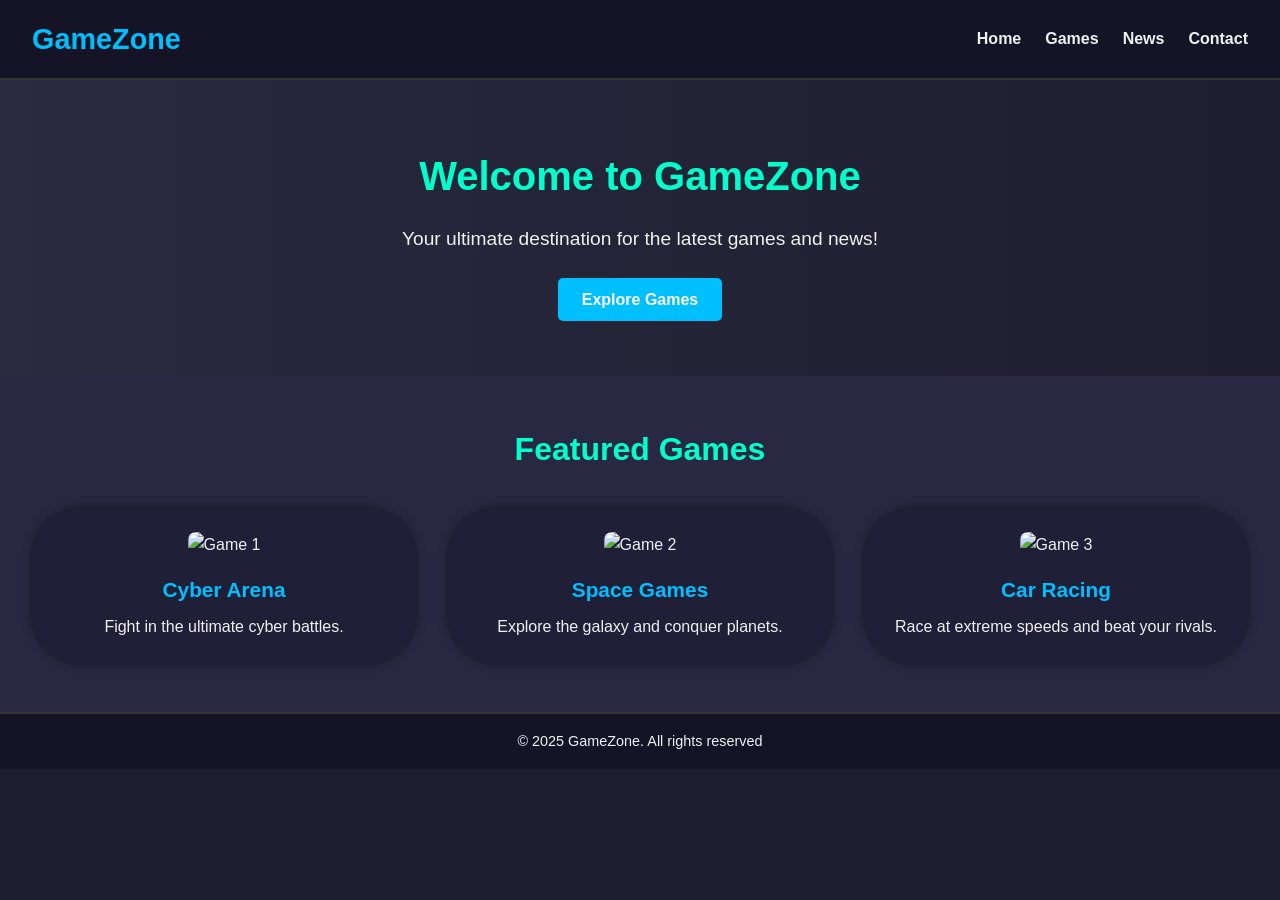
==== index.html @ b1acb47e "Fix footer copyright text by removing the period" ====
<!DOCTYPE html>
<html lang="en">
<head>
    <meta charset="UTF-8">
    <meta name="viewport" content="width=device-width, initial-scale=1.0">
    <title>GameZone - Play Your Favorite Games</title>
    <link rel="stylesheet" href="./styles.css">
</head>
<body>

   
    <header>
        <h1>GameZone</h1>            
                <nav>
                    <ul>
                        <li><a href="index.html">Home</a></li>
                        <li><a href="#games">Games</a></li>
                        <li><a href="#">News</a></li>
                        <li><a href="contact.html">Contact</a></li> 
                    </ul>
                </nav>
    </header>

   
    <section class="hero">
        <h2>Welcome to GameZone</h2>
        <p>Your ultimate destination for the latest games and news!</p>
        <a href="#games" class="btn">Explore Games</a>
    </section>

   
    <section id="games" class="games">
        <h2>Featured Games</h2>
        <div class="game-container">
            <div class="game-card">
                <img src="https://shared.cloudflare.steamstatic.com/store_item_assets/steam/apps/733230/header.jpg?t=1509133639" alt="Game 1">
                <h3>Cyber Arena</h3>
                <p>Fight in the ultimate cyber battles.</p>
            </div>
            <div class="game-card">
                <img src="https://i.ytimg.com/vi/wD1M82fcu6U/hq720.jpg?sqp=-oaymwEhCK4FEIIDSFryq4qpAxMIARUAAAAAGAElAADIQj0AgKJD&rs=AOn4CLAmOKmdAmcY6wsInDK8deARzSvsuQ" alt="Game 2">
                <h3>Space Games</h3>
                <p>Explore the galaxy and conquer planets.</p>
            </div>
            <div class="game-card">
                <img src="https://imgs.crazygames.com/car-games-car-racing-game_16x9/20240628180656/car-games-car-racing-game_16x9-cover?metadata=none&quality=40&width=1200&height=630&fit=crop" alt="Game 3">
                <h3>Car Racing</h3>
                <p>Race at extreme speeds and beat your rivals.</p>
            </div>
        </div>
    </section>

    
    <footer>
        <p>&copy; 2025 GameZone. All rights reserved</p>
    </footer>

    <script src="script.js"></script>
</body>
</html>
---- styles.css ----
/* Reset some defaults */
* {
    margin: 0;
    padding: 0;
    box-sizing: border-box;
}

/* Body and global styles */
body {
    font-family: 'Segoe UI', Tahoma, Geneva, Verdana, sans-serif;
    background-color: #1e1e2f;
    color: #f0f0f0;
    line-height: 1.6;
}

/* Header styles */
header {
    background-color: #141426;
    padding: 1rem 2rem;
    display: flex;
    justify-content: space-between;
    align-items: center;
    border-bottom: 2px solid #333;
}

header h1 {
    font-size: 1.8rem;
    color: #00bfff;
}

nav ul {
    list-style: none;
    display: flex;
    gap: 1.5rem;
}

nav a {
    text-decoration: none;
    color: #f0f0f0;
    font-weight: bold;
    transition: color 0.3s;
}

nav a:hover {
    color: #00bfff;
}

/* Hero section */
.hero {
    text-align: center;
    padding: 4rem 2rem;
    background: linear-gradient(to right, #2a2a40, #1e1e2f);
}

.hero h2 {
    font-size: 2.5rem;
    margin-bottom: 1rem;
    color: #00ffcc;
}

.hero p {
    font-size: 1.2rem;
    margin-bottom: 2rem;
}

.btn {
    background-color: #00bfff;
    color: #fff;
    padding: 0.8rem 1.5rem;
    border: none;
    border-radius: 5px;
    text-decoration: none;
    font-weight: bold;
    transition: background-color 0.3s;
}

.btn:hover {
    background-color: #009acd;
}

/* Games Section */
.games {
    padding: 3rem 2rem;
    background-color: #282842;
}

.games h2 {
    text-align: center;
    font-size: 2rem;
    margin-bottom: 2rem;
    color: #00ffcc;
}

.game-container {
    display: grid;
    grid-template-columns: repeat(auto-fit, minmax(250px, 1fr));
    gap: 2rem;
}
me-card {
    background-color: #1f1f38;
    padding: 1.5rem; /* Added padding value */
    border-radius: 50px;
    text-align: center;
    box-shadow: 0 0 10px rgba(0,0,0,0.5);
    transition: transform 0.3s ease;
}

.game-card:hover {
    transform: translateY(-10px);
}

.game-card img {
    width: 100%;
    height: auto;
    border-radius: 8px;
    margin-bottom: 1rem;
}

.game-card h3 {
    font-size: 1.3rem;
    margin-bottom: 0.5rem;
    color: #00bfff;
}

/* Footer styles */
footer {
    background-color: #141426;
    text-align: center;
    padding: 1rem;
    font-size: 0.9rem;
    border-top: 2px solid #333;
}/* Games Section */
.games {
    padding: 3rem 2rem;
    background-color: #282842;
}

.games h2 {
    text-align: center;
    font-size: 2rem;
    margin-bottom: 2rem;
    color: #00ffcc;
}

.game-container {
    display: grid;
    grid-template-columns: repeat(auto-fit, minmax(250px, 1fr));
    gap: 2rem;
}

.game-card {
    background-color: #1f1f38;
    padding: 1.5rem;
    border-radius: 50px;
    text-align: center;
    box-shadow: 0 0 10px rgba(0, 0, 0, 0.5);
    transition: transform 0.3s ease, box-shadow 0.3s ease;
}

.game-card:hover {
    transform: translateY(-10px);
    box-shadow: 0 0 15px rgba(0, 0, 0, 0.7);
}

.game-card img {
    width: 100%;
    height: auto;
    border-radius: 8px;
    margin-bottom: 1rem;
}

.game-card h3 {
    font-size: 1.3rem;
    margin-bottom: 0.5rem;
    color: #00bfff;
}

/* Contact Section */
.contact {
    padding: 2rem;
    text-align: center;
    background-color: #f9f9f9;
}

.contact h2 {
    font-size: 2rem;
    margin-bottom: 1rem;
    color: #333;
}

.contact p {
    font-size: 1.2rem;
    margin-bottom: 2rem;
    color: #666;
}

.contact-form {
    max-width: 500px;
    margin: 0 auto;
}

.contact-form input,
.contact-form textarea {
    width: 100%;
    padding: 0.8rem;
    margin-bottom: 1rem;
    border: 1px solid #ccc;
    border-radius: 5px;
    font-size: 1rem;
}

.contact-form button {
    display: inline-block;
    padding: 0.8rem 1.5rem;
    background-color: #007bff;
    color: #fff;
    border: none;
    border-radius: 5px;
    font-size: 1rem;
    cursor: pointer;
    transition: background-color 0.3s ease;
}

.contact-form button:hover {
    background-color: #0056b3;
}
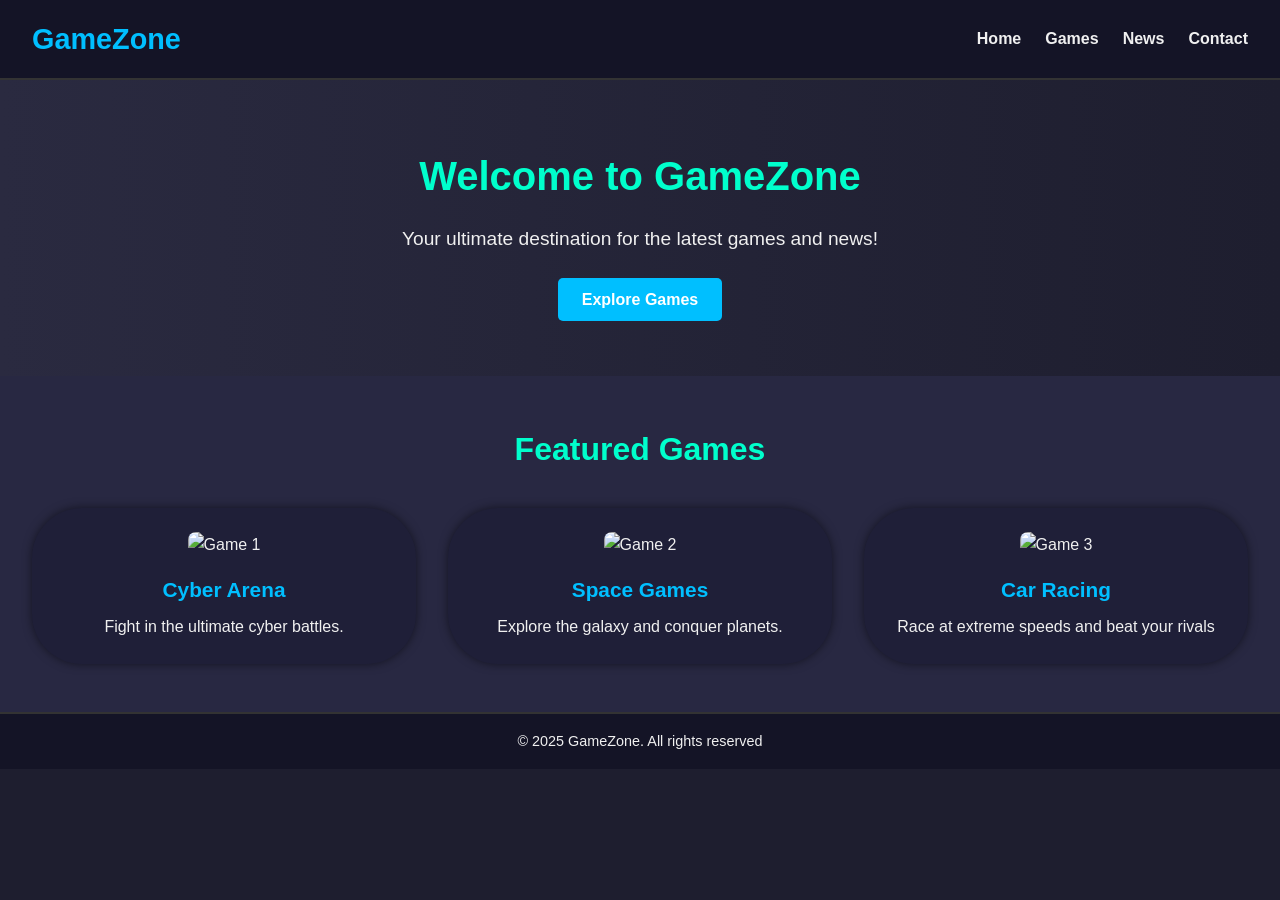
==== commit 54c46a42: "Remove period from game description in Car Racing section" ====
--- a/index.html
+++ b/index.html
@@ -45,7 +45,7 @@
             <div class="game-card">
                 <img src="https://imgs.crazygames.com/car-games-car-racing-game_16x9/20240628180656/car-games-car-racing-game_16x9-cover?metadata=none&quality=40&width=1200&height=630&fit=crop" alt="Game 3">
                 <h3>Car Racing</h3>
-                <p>Race at extreme speeds and beat your rivals.</p>
+                <p>Race at extreme speeds and beat your rivals</p>
             </div>
         </div>
     </section>
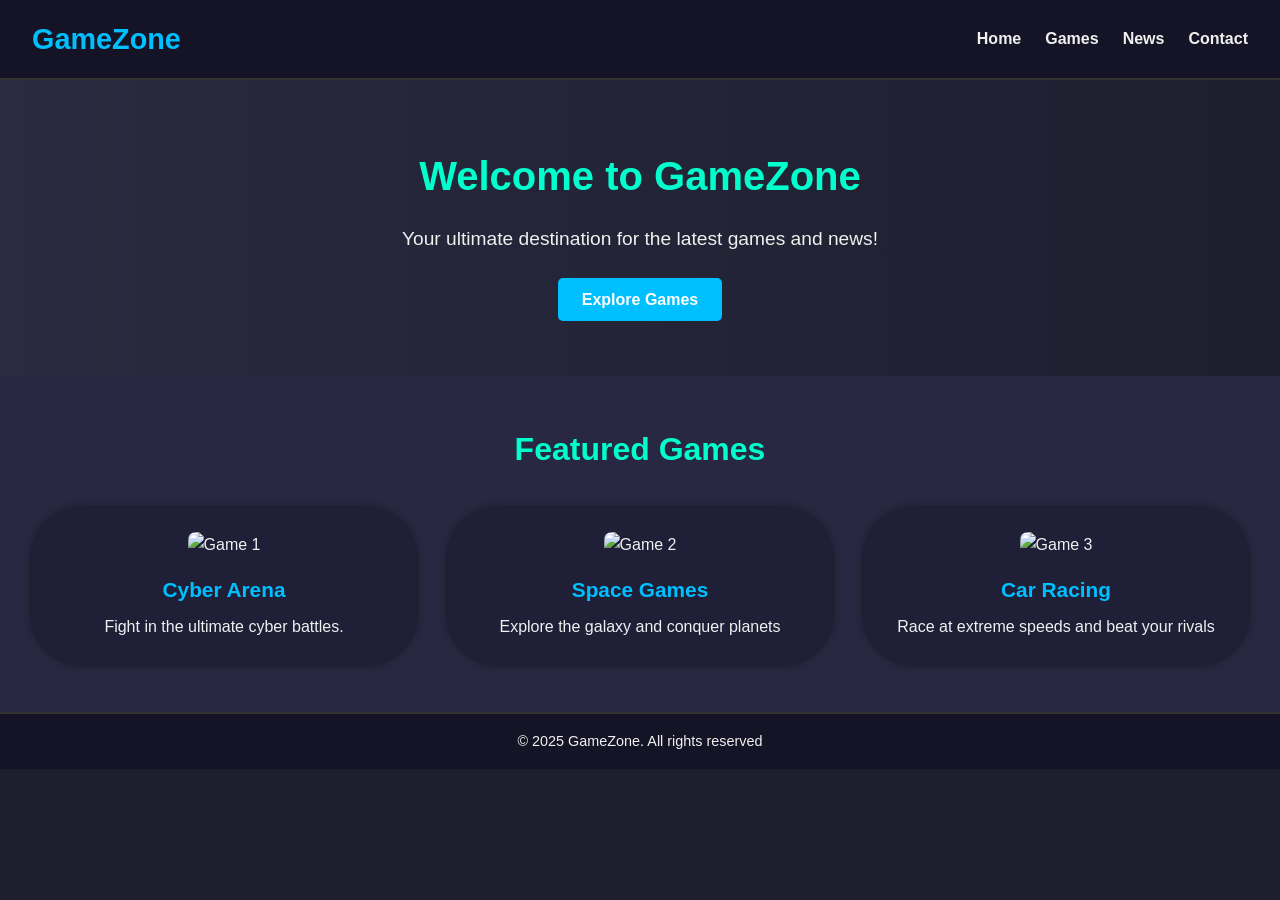
==== commit 1d188fd5: "Remove period from game description in Space Games section" ====
--- a/index.html
+++ b/index.html
@@ -40,7 +40,7 @@
             <div class="game-card">
                 <img src="https://i.ytimg.com/vi/wD1M82fcu6U/hq720.jpg?sqp=-oaymwEhCK4FEIIDSFryq4qpAxMIARUAAAAAGAElAADIQj0AgKJD&rs=AOn4CLAmOKmdAmcY6wsInDK8deARzSvsuQ" alt="Game 2">
                 <h3>Space Games</h3>
-                <p>Explore the galaxy and conquer planets.</p>
+                <p>Explore the galaxy and conquer planets</p>
             </div>
             <div class="game-card">
                 <img src="https://imgs.crazygames.com/car-games-car-racing-game_16x9/20240628180656/car-games-car-racing-game_16x9-cover?metadata=none&quality=40&width=1200&height=630&fit=crop" alt="Game 3">
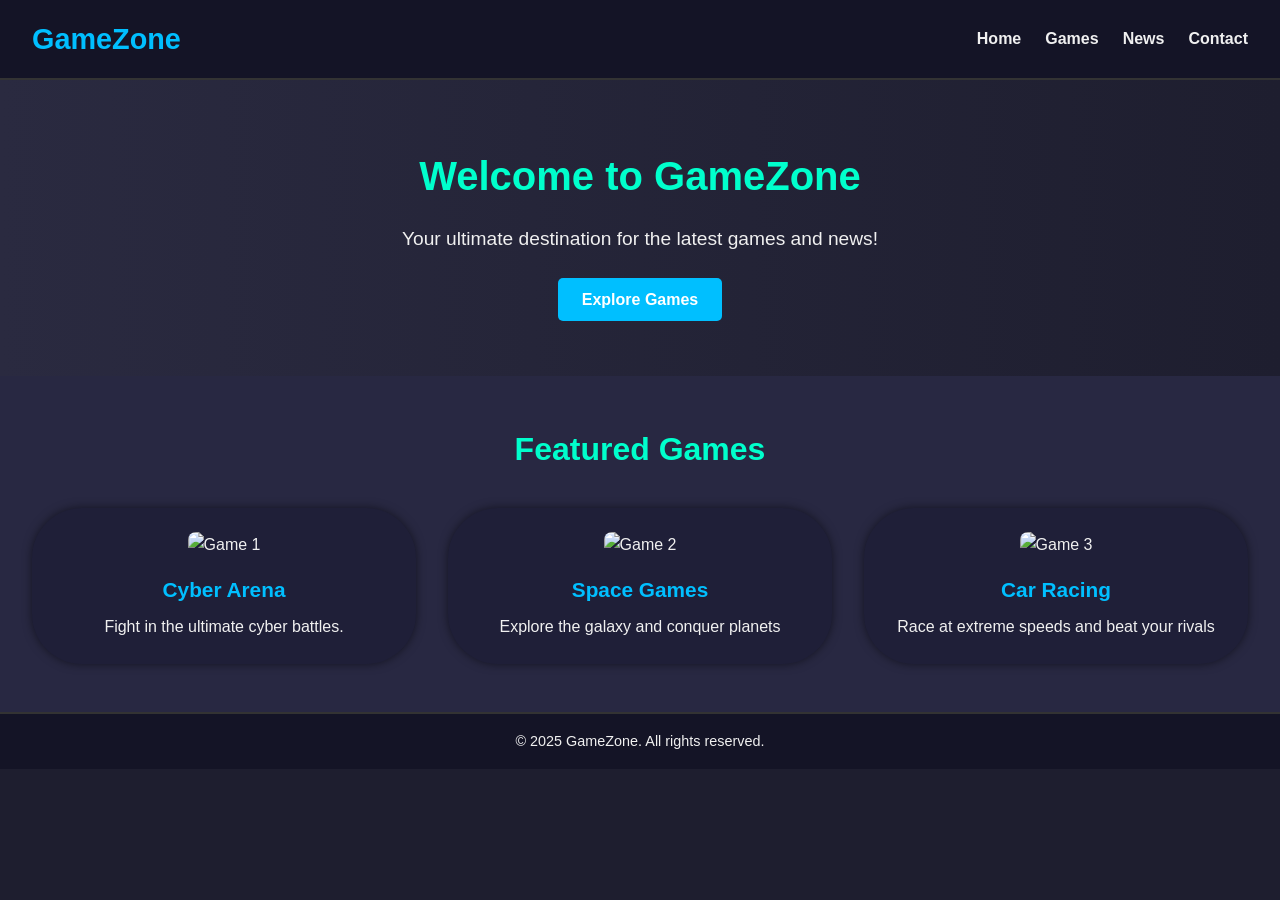
==== commit 93eda59c: "Fix footer copyright text by adding missing period" ====
--- a/index.html
+++ b/index.html
@@ -52,7 +52,7 @@
 
     
     <footer>
-        <p>&copy; 2025 GameZone. All rights reserved</p>
+        <p>&copy; 2025 GameZone. All rights reserved.</p>
     </footer>
 
     <script src="script.js"></script>
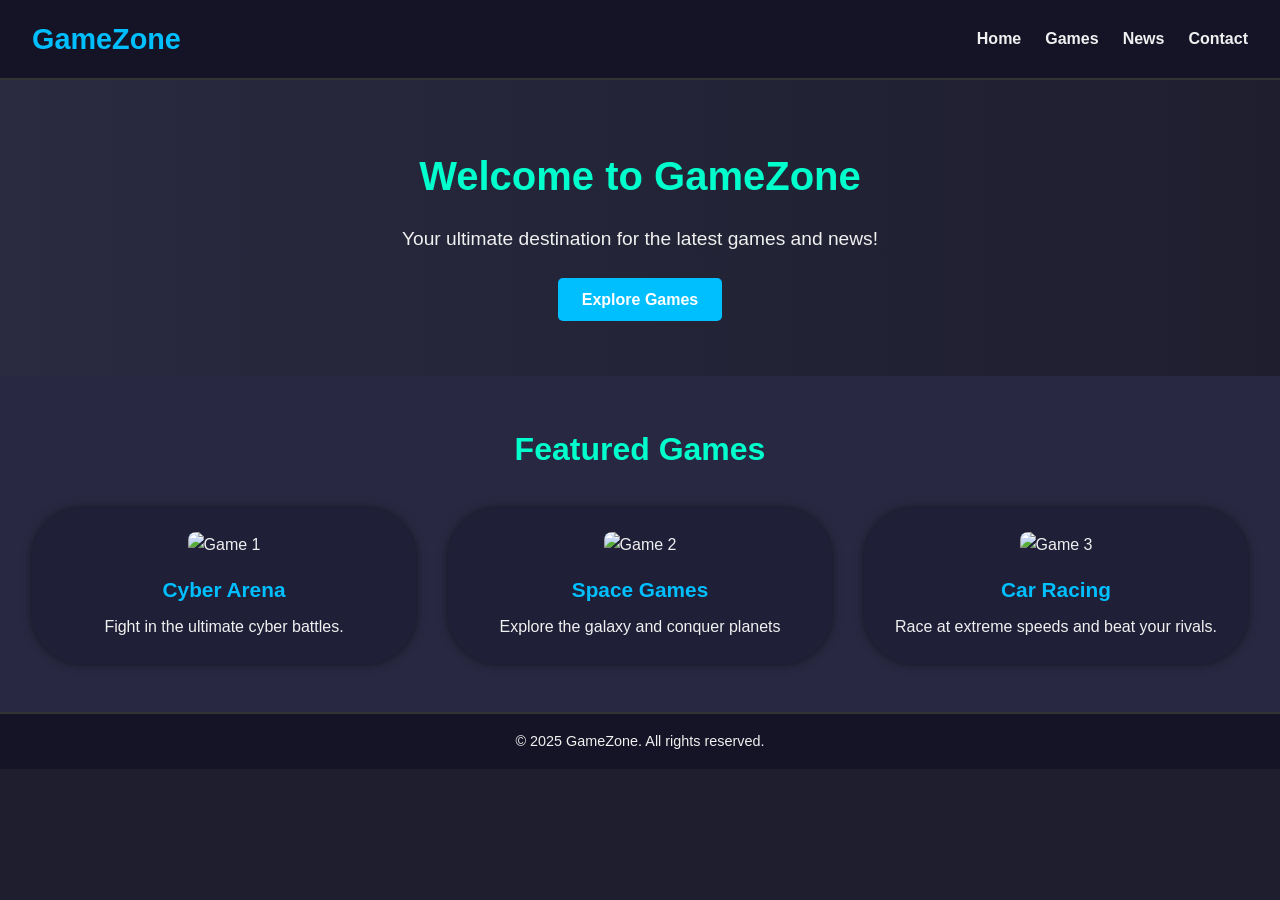
==== commit e2fbc3b9: "Add missing period to game description in Car Racing section" ====
--- a/index.html
+++ b/index.html
@@ -45,7 +45,7 @@
             <div class="game-card">
                 <img src="https://imgs.crazygames.com/car-games-car-racing-game_16x9/20240628180656/car-games-car-racing-game_16x9-cover?metadata=none&quality=40&width=1200&height=630&fit=crop" alt="Game 3">
                 <h3>Car Racing</h3>
-                <p>Race at extreme speeds and beat your rivals</p>
+                <p>Race at extreme speeds and beat your rivals.</p>
             </div>
         </div>
     </section>
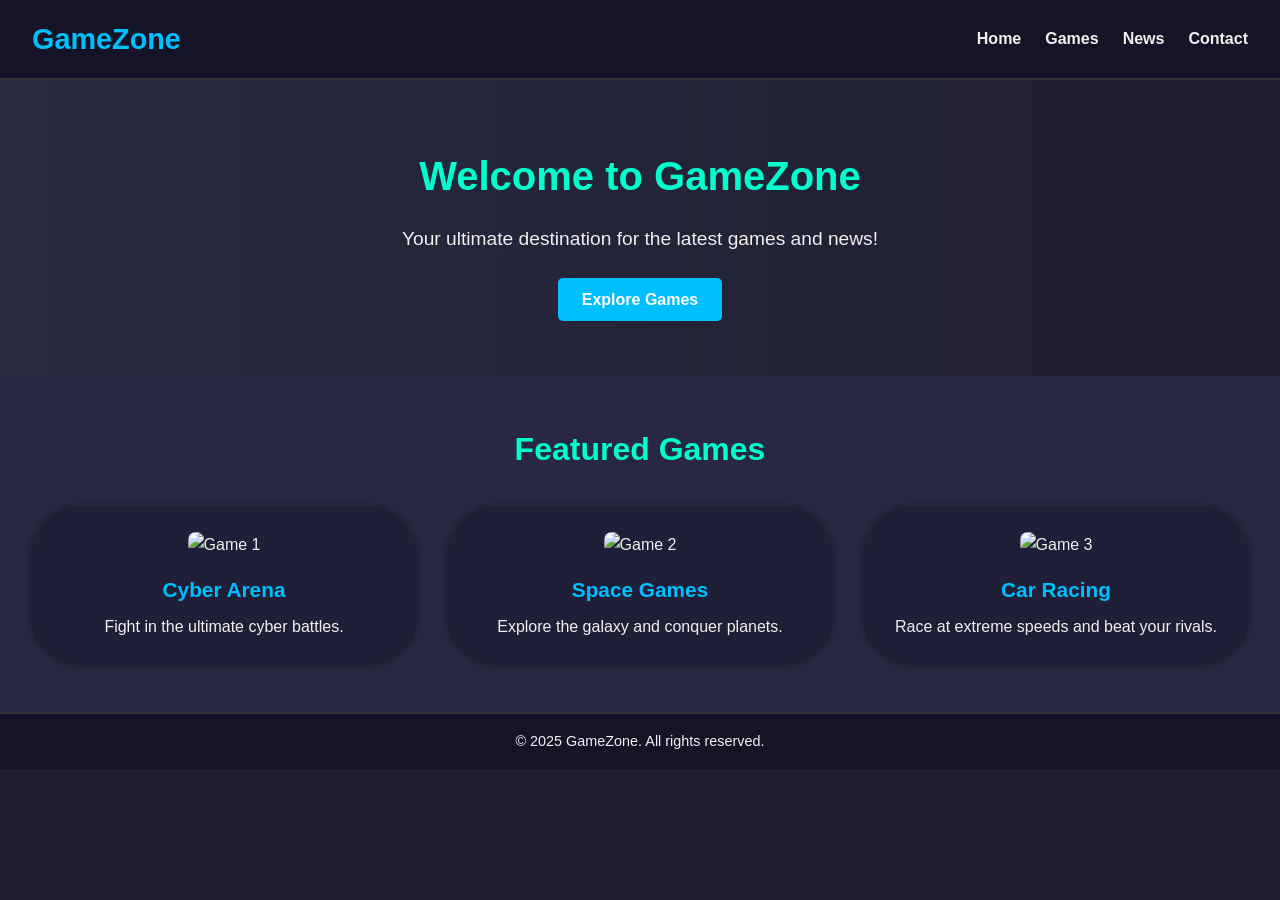
==== commit c046ba3e: "Add missing period to game description in Space Games section" ====
--- a/index.html
+++ b/index.html
@@ -40,7 +40,7 @@
             <div class="game-card">
                 <img src="https://i.ytimg.com/vi/wD1M82fcu6U/hq720.jpg?sqp=-oaymwEhCK4FEIIDSFryq4qpAxMIARUAAAAAGAElAADIQj0AgKJD&rs=AOn4CLAmOKmdAmcY6wsInDK8deARzSvsuQ" alt="Game 2">
                 <h3>Space Games</h3>
-                <p>Explore the galaxy and conquer planets</p>
+                <p>Explore the galaxy and conquer planets.</p>
             </div>
             <div class="game-card">
                 <img src="https://imgs.crazygames.com/car-games-car-racing-game_16x9/20240628180656/car-games-car-racing-game_16x9-cover?metadata=none&quality=40&width=1200&height=630&fit=crop" alt="Game 3">
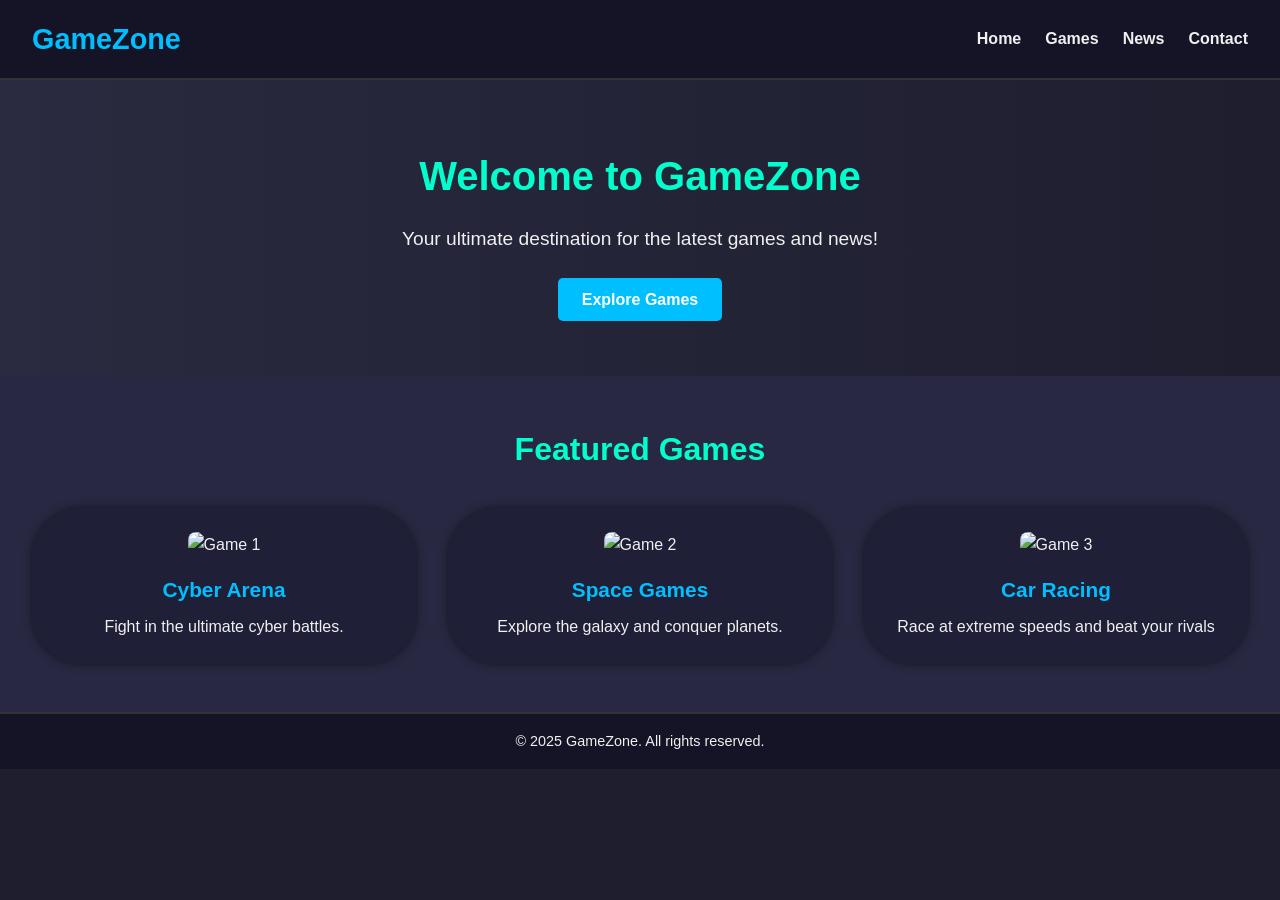
==== commit 87b8bd02: "Remove period from game description in Car Racing section" ====
--- a/index.html
+++ b/index.html
@@ -45,7 +45,7 @@
             <div class="game-card">
                 <img src="https://imgs.crazygames.com/car-games-car-racing-game_16x9/20240628180656/car-games-car-racing-game_16x9-cover?metadata=none&quality=40&width=1200&height=630&fit=crop" alt="Game 3">
                 <h3>Car Racing</h3>
-                <p>Race at extreme speeds and beat your rivals.</p>
+                <p>Race at extreme speeds and beat your rivals</p>
             </div>
         </div>
     </section>
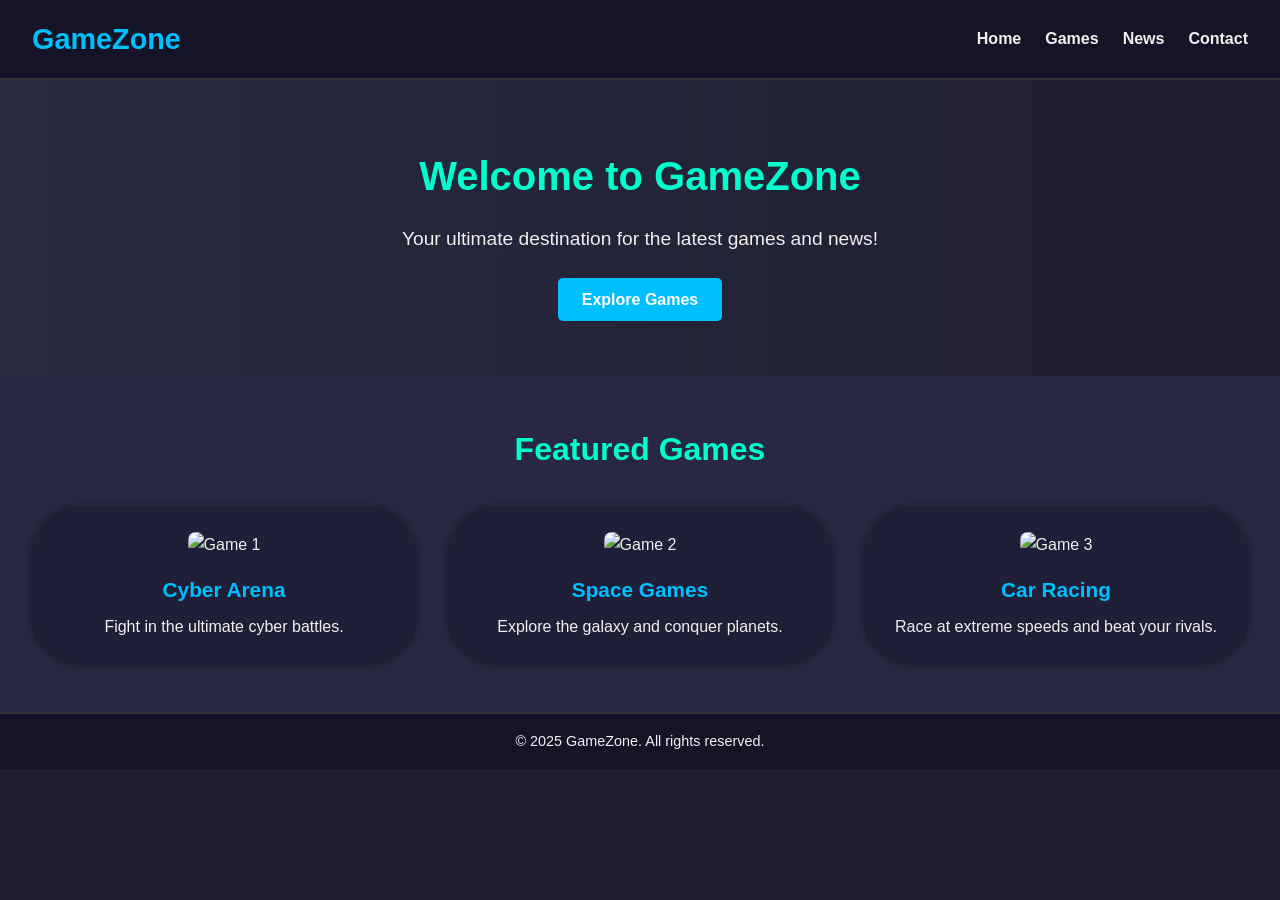
==== commit 72b7470a: "Add missing period to game description in Car Racing section" ====
--- a/index.html
+++ b/index.html
@@ -45,7 +45,7 @@
             <div class="game-card">
                 <img src="https://imgs.crazygames.com/car-games-car-racing-game_16x9/20240628180656/car-games-car-racing-game_16x9-cover?metadata=none&quality=40&width=1200&height=630&fit=crop" alt="Game 3">
                 <h3>Car Racing</h3>
-                <p>Race at extreme speeds and beat your rivals</p>
+                <p>Race at extreme speeds and beat your rivals.</p>
             </div>
         </div>
     </section>
